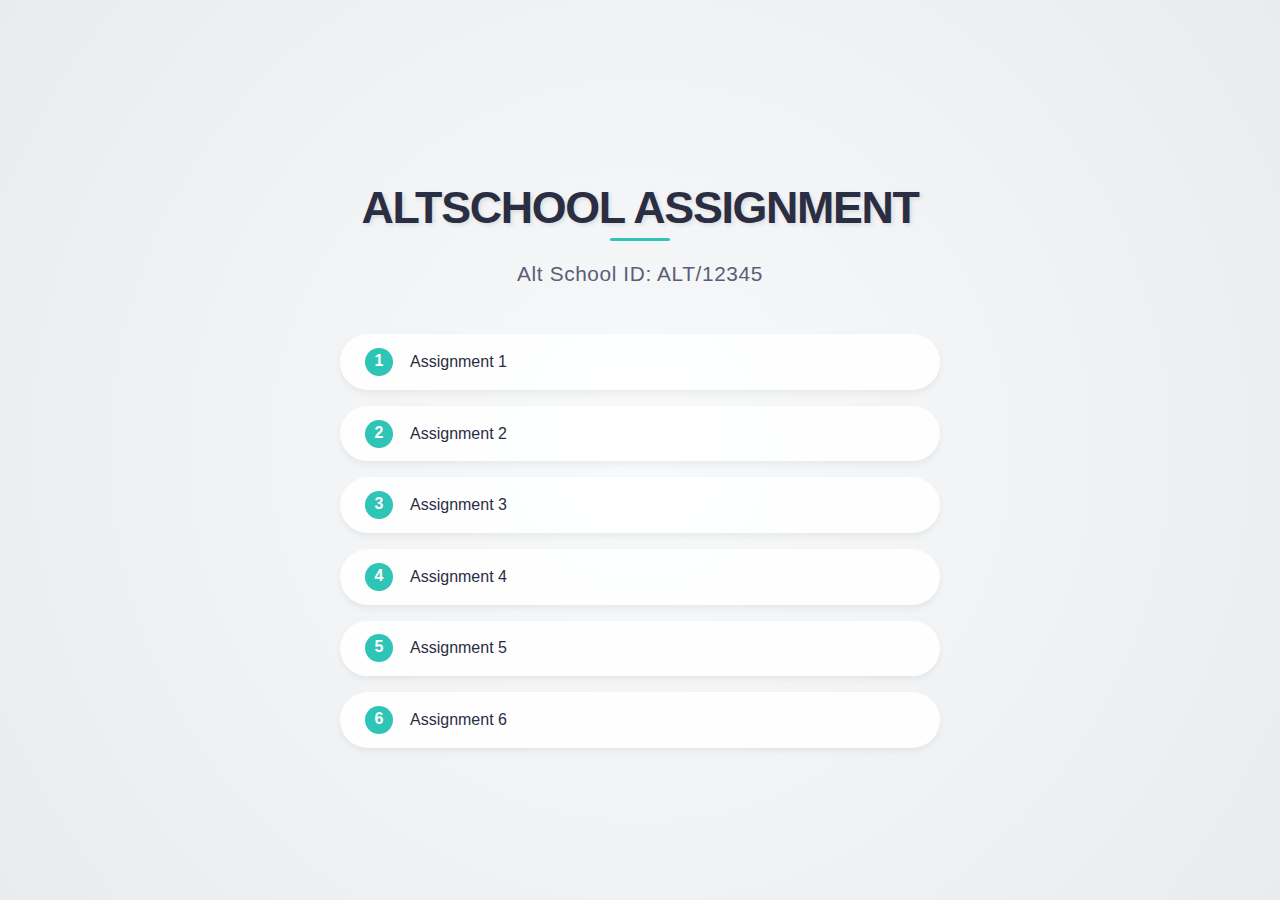
==== index.html @ 6ad5e306 "first commit for css assignments 1 - 6" ====
<!DOCTYPE html>
<html lang="en">
  <head>
    <meta charset="UTF-8" />
    <meta name="viewport" content="width=device-width, initial-scale=1.0" />
    <title>Altschool Assignments</title>
    <link rel="stylesheet" href="styles.css" />
  </head>
  <body>
    <div class="element">
      <h1>ALTSCHOOL ASSIGNMENT</h1>
      <p class="id-number">Alt School ID: ALT/12345</p>

      <div class="assignments">
        <a
          href="css-Assignment1/index.html"
          target="_blank"
          class="assignment-link"
        >
          <svg class="number-circle" viewBox="0 0 30 30">
            <circle cx="15" cy="15" r="14" fill="#2EC4B6" />
            <text
              x="50%"
              y="50%"
              dominant-baseline="middle"
              text-anchor="middle"
              fill="white"
              font-weight="bold"
            >
              1
            </text>
          </svg>
          Assignment 1
        </a>
        <a
          href="css-Assignment2/index.html"
          target="_blank"
          class="assignment-link"
        >
          <svg class="number-circle" viewBox="0 0 30 30">
            <circle cx="15" cy="15" r="14" fill="#2EC4B6" />
            <text
              x="50%"
              y="50%"
              dominant-baseline="middle"
              text-anchor="middle"
              fill="white"
              font-weight="bold"
            >
              2
            </text>
          </svg>
          Assignment 2
        </a>
        <a
          href="css-Assignment3/index.html"
          target="_blank"
          class="assignment-link"
        >
          <svg class="number-circle" viewBox="0 0 30 30">
            <circle cx="15" cy="15" r="14" fill="#2EC4B6" />
            <text
              x="50%"
              y="50%"
              dominant-baseline="middle"
              text-anchor="middle"
              fill="white"
              font-weight="bold"
            >
              3
            </text>
          </svg>
          Assignment 3
        </a>
        <a
          href="css-Assignment4/index.html"
          target="_blank"
          class="assignment-link"
        >
          <svg class="number-circle" viewBox="0 0 30 30">
            <circle cx="15" cy="15" r="14" fill="#2EC4B6" />
            <text
              x="50%"
              y="50%"
              dominant-baseline="middle"
              text-anchor="middle"
              fill="white"
              font-weight="bold"
            >
              4
            </text>
          </svg>
          Assignment 4
        </a>
        <a
          href="css-Assignment5/index.html"
          target="_blank"
          class="assignment-link"
        >
          <svg class="number-circle" viewBox="0 0 30 30">
            <circle cx="15" cy="15" r="14" fill="#2EC4B6" />
            <text
              x="50%"
              y="50%"
              dominant-baseline="middle"
              text-anchor="middle"
              fill="white"
              font-weight="bold"
            >
              5
            </text>
          </svg>
          Assignment 5
        </a>
        <a
          href="css-Assignment6/index.html"
          target="_blank"
          class="assignment-link"
        >
          <svg class="number-circle" viewBox="0 0 30 30">
            <circle cx="15" cy="15" r="14" fill="#2EC4B6" />
            <text
              x="50%"
              y="50%"
              dominant-baseline="middle"
              text-anchor="middle"
              fill="white"
              font-weight="bold"
            >
              6
            </text>
          </svg>
          Assignment 6
        </a>
      </div>
    </div>
  </body>
</html>
---- styles.css ----
body {
  margin: 0;
  min-height: 100vh;
  display: flex;
  justify-content: center;
  align-items: center;
  background: radial-gradient(circle at center, #f8f9fa 0%, #e9ecef 100%);
  font-family: "Segoe UI", Tahoma, Geneva, Verdana, sans-serif;
}

.element {
  text-align: center;
  padding: 2rem;
  max-width: 600px;
  width: 90%;
}

h1 {
  font-size: 2.8rem;
  color: #2b2d42;
  margin-bottom: 0.5rem;
  text-shadow: 2px 2px 4px rgba(0, 0, 0, 0.1);
  letter-spacing: -0.03em;
  position: relative;
  padding-bottom: 0.5rem;
}

h1::after {
  content: "";
  position: absolute;
  bottom: 0;
  left: 50%;
  transform: translateX(-50%);
  width: 60px;
  height: 3px;
  background: #2ec4b6;
  border-radius: 2px;
}

.name {
  /* Keep existing styles */
  overflow: visible;
  max-width: 100%;
  box-sizing: border-box;
}

/* .name::before,
.name::after {
  width: 30px;
} */

@media (max-width: 480px) {
  .name::before,
  .name::after {
    width: 15px;
  }
  h1 {
    font-size: 2.2rem;
  }
  .name {
    font-size: 1.4rem;
  }
}

.id-number {
  font-size: 1.3rem;
  color: #4a4e69;
  margin-bottom: 3rem;
  font-weight: 500;
  opacity: 0.9;
  letter-spacing: 0.03em;
}

.assignments {
  display: flex;
  flex-direction: column;
  gap: 1rem;
}

.assignment-link {
  display: inline-flex;
  align-items: center;
  gap: 1rem;
  text-decoration: none;
  color: #2b2d42;
  padding: 0.8rem 1.5rem;
  border-radius: 50px;
  background: rgba(255, 255, 255, 0.9);
  box-shadow: 0 4px 6px rgba(0, 0, 0, 0.05);
  transition: all 0.3s ease;
}

.assignment-link:hover {
  transform: translateY(-2px);
  box-shadow: 0 6px 12px rgba(0, 0, 0, 0.1);
}

.number-circle {
  width: 30px;
  height: 30px;
  flex-shrink: 0;
}
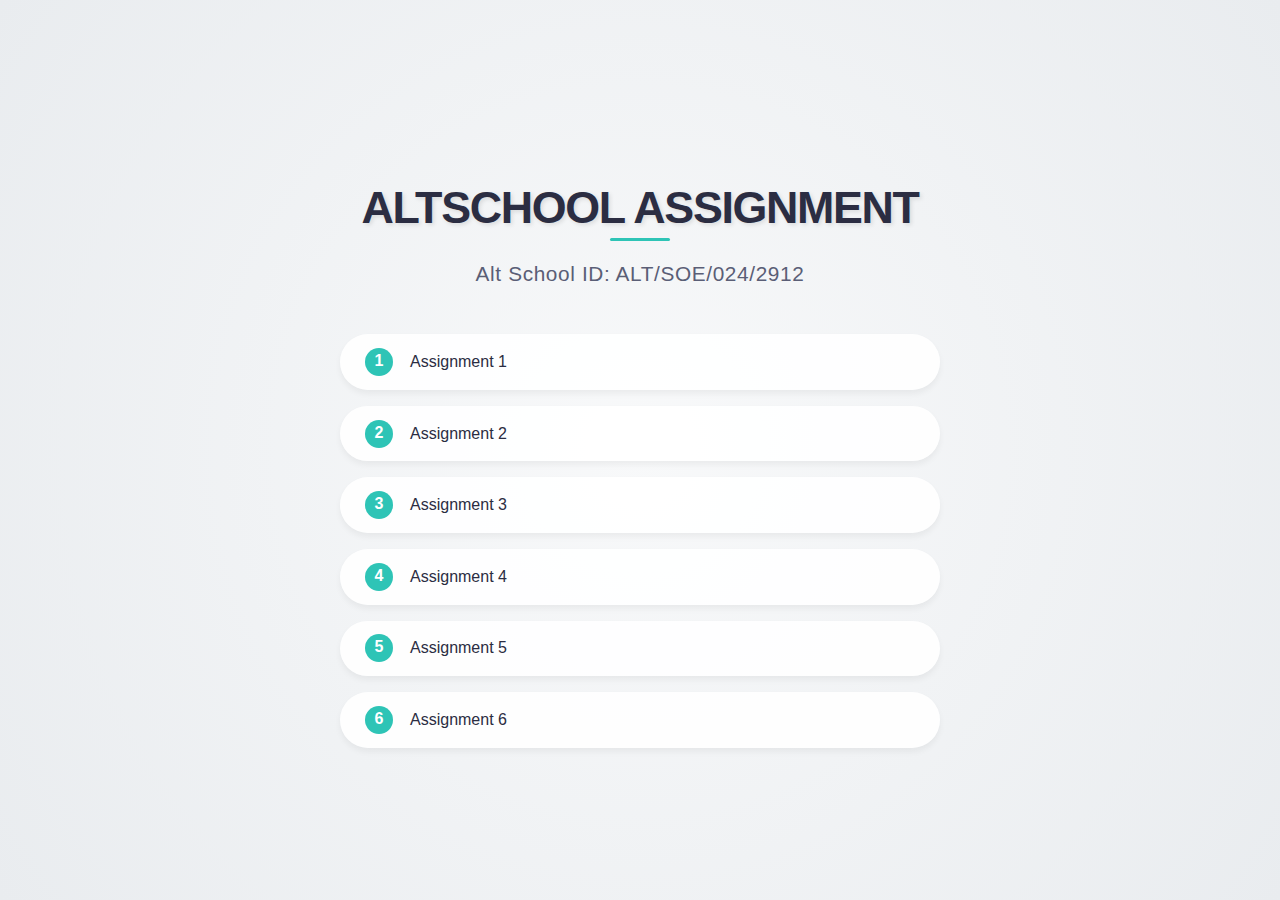
==== commit dfd876ac: "add alt school id" ====
--- a/index.html
+++ b/index.html
@@ -9,7 +9,7 @@
   <body>
     <div class="element">
       <h1>ALTSCHOOL ASSIGNMENT</h1>
-      <p class="id-number">Alt School ID: ALT/12345</p>
+      <p class="id-number">Alt School ID: ALT/SOE/024/2912</p>
 
       <div class="assignments">
         <a
